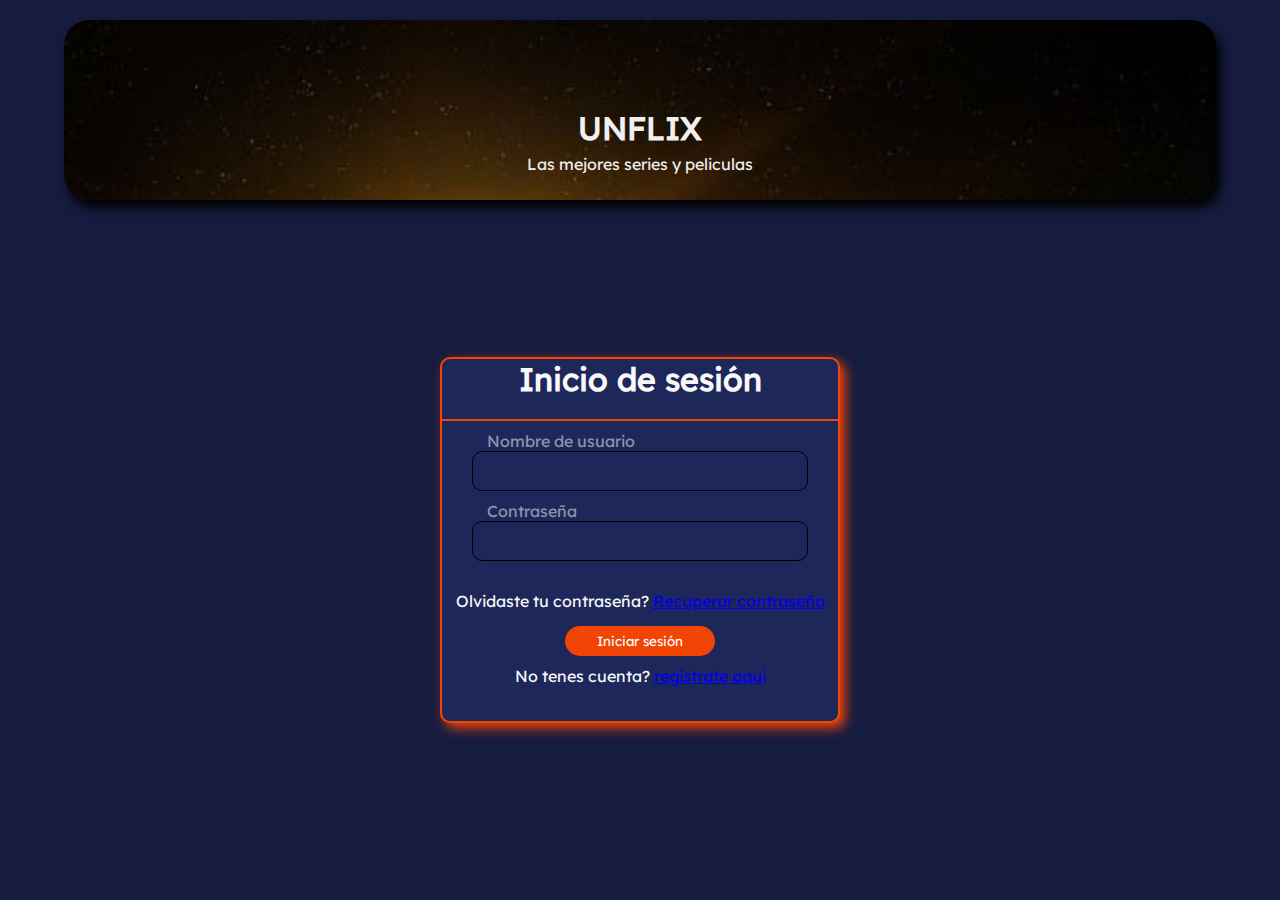
==== index.html @ 873b6b62 "saqué la carpeta principal" ====
<!DOCTYPE html>
<html lang="es">
  <head>
    <meta charset="UTF-8" />
    <meta name="viewport" content="width=device-width, initial-scale=1.0" />
    <title>Iniciar sesión - Uniflix</title>
    <link rel="stylesheet" href="styles/style.css" />
    <link rel="icon" href="assets/icons/LogoUnflix.png" />
  </head>
  <body>
    <header>
      <section class="container">
        <h1>UNFLIX</h1>
        <div class="contenedor_imagen_subTitulo">
          <p>Las mejores series y peliculas</p>
          <img src="assets/images/imagenTierra.jpg" alt="" />
        </div>
      </section>
    </header>
    <section class="formulario">
      <h2>Inicio de sesión</h2>
      <form onsubmit="return valida_campo(event)">
        <div class="contenedorCampo">
          <label for="campoDeTexto1">Nombre de usuario</label>
          <input type="text " name="Nombre" id="campoDeTexto1" />
        </div>
        <div class="contenedorCampo">
          <label for="campoDeTexto2">Contraseña</label>
          <input type="password" id="campoDeTexto2" />
        </div>
        <p class="link_recuperar_contraseña">
          Olvidaste tu contraseña?
          <a href="../TP_PW1/pages/recuContraseña.html">Recuperar contraseña</a>
        </p>
        <button id="boton_inicio" name="boton_inicio" type="submit" class="boton_inicio"> Iniciar sesión</button>

        <p class="link_registro">
          No tenes cuenta?
          <a href="../TP_PW1/pages/registro.html">registrate aqui</a>
        </p>
      </form>
    </section>
  </body>
  <script type="text/javascript" src="./scripts/index.js"></script>
</html>
---- styles/style.css ----
@font-face {
    font-family: 'medium';
    src: url(../assets/fonts/Lexend-Deca/LexendDeca-Medium.ttf);

}

@font-face {
    font-family: 'regular';
    src: url(../assets/fonts/Lexend-Deca/LexendDeca-Regular.ttf);
}

* {
    margin: 0;
    padding: 0;
    box-sizing: border-box;
    font-family: 'regular';
}

body {
    background-color: #161C40;
}

header {
    margin: 0px;
    color: #f0f0f0;
    font-family: "Open Sans", sans-serif;
}

.container {
    width: 90vw;
    height: 180px;
    margin-top: 25px;
    border-radius: 25px;
    overflow: hidden;
    position: relative;
    margin: 20px auto;
    box-shadow: 5px 8px 12px #000;

}

.container img {
    width: 100%;
    height: 100%;

}

.container h1 {
    font-size: 2rem;
    position: absolute;
    left: 50%;
    top: 60%;
    transform: translate(-50%, -50%);

}

.container p {

    position: absolute;
    left: 50%;
    top: 80%;
    transform: translate(-50%, -50%);

}

.formulario {
    color: rgb(248, 248, 248);
    position: absolute;
    left: 50%;
    top: 60%;
    transform: translate(-50%, -50%);
    width: 400px;
    background: #1e2759;
    border-radius: 10px;
    border: 2px #f24405 solid;
    box-shadow: 5px 5px 12px #f24405;
}

.formulario h2 {
    font-size: 2rem;
    text-align: center;
    padding: 0 0 20px 0;
    border-bottom: 2px #f24405 solid;
}

form .contenedorCampo {
    position: relative;
    margin: 30px;
}

.contenedorCampo input {
    color: #ffffff;
    width: 100%;
    padding: 0 5px;
    height: 40px;
    font-size: 16px;
    border: 1px #000000 solid;
    border-radius: 10px;
    background: none;
}

.contenedorCampo label {
    position: absolute;
    top: -10px;
    left: 15px;
    color: #ffffff84;
    transform: translateY(-50%);
}

.boton_inicio {
    width: 150px;
    height: 30px;
    background: #f24405;
    border-radius: 25px;
    color: white;
    border: 2px #ff1327;
    position: absolute;
    left: 50%;
    transform: translate(-50%);
    cursor: pointer;
}

.link_recuperar_contraseña {
    text-align: center;
    margin-bottom: 15px;

}

.link_registro {
    text-align: center;
    margin-top: 30px;
    margin-bottom: 10px;
    padding: 25px;
}

/* recuperarContraseña */

.boton_email {
    width: 150px;
    height: 30px;
    border: 2px #ff1327;
    background: #f24405;
    color: white;
    border-radius: 25px;
    margin-left: 25px;
    margin-bottom: 20px;
}

.boton_cancelar {
    width: 150px;
    height: 30px;
    border: 2px #ff1327;
    background: #f24405;
    color: white;
    border-radius: 25px;
    margin-left: 25px;

}

.formulario_recuperar_contraseña {
    color: rgb(248, 248, 248);
    position: absolute;
    left: 50%;
    top: 50%;
    transform: translate(-50%, -50%);
    width: 400px;
    background: #1e2759;
    border-radius: 10px;
    border: 2px #f24405 solid;
    box-shadow: 5px 5px 12px #f24405;
}

.formulario_recuperar_contraseña h2 {
    font-size: 2rem;
    text-align: center;
    padding: 0 0 20px 0;
    border-bottom: 2px #f24405 solid;
}

.boton_email {
    cursor: pointer;
}

/* registro */
.formulario_registrar_usuario {
    color: rgb(248, 248, 248);
    position: absolute;
    left: 50%;
    top: 50%;
    transform: translate(-50%, -50%);
    width: 700px;
    background: #1e2759;
    border-radius: 10px;
    border: 2px #f24405 solid;
    box-shadow: 5px 5px 12px #f24405;
}

.formulario_registrar_usuario h2 {
    font-size: 2rem;
    text-align: center;
    padding: 0 0 20px 0;
    border-bottom: 2px #f24405 solid;
}

.formulario_registro {
    display: flex;
    justify-content: center;
}

.botones_pagos {
    display: flex;
}

.botones_pagos div {
    margin: auto;
    margin-top: 10px;
}

#cupon_pago {
    width: 20px;
}

/*-----------------*/
button a {
    text-decoration: none;
    color: #f0f0f0;
}

@media screen and (max-width: 960px) {
    .container {
        width: 90vw;
        height: 140px;
    }

    .formulario {
        left: 50%;
        top: 45%;

    }

}

@media screen and (max-width: 752px) {
    .formulario_registrar_usuario {
        width: 600px;
    }
}

@media screen and (max-width: 430px) {
    .contenedor_imagen_subTitulo {
        display: none;
    }

    .container {
        height: 70px;
        border-radius: 25px;
        margin: 20px auto;
        box-shadow: 5px 8px 12px #f24405;
        border: #f24405 2px solid;
    }

    .formulario {
        left: 50%;
        top: 40%;
        width: 350px;
    }

    /* ------------------- */
    .formulario_recuperar_contraseña {
        left: 50%;
        top: 35%;
        width: 350px;
    }

    /* ------------------- */
    .formulario_registrar_usuario {
        width: 350px;
    }

    .formulario_registro {
        display: grid;
        justify-content: center;
    }

    .boton_cancelar {
        width: 130px;
    }

    .boton_email {
        width: 130px;
    }
}
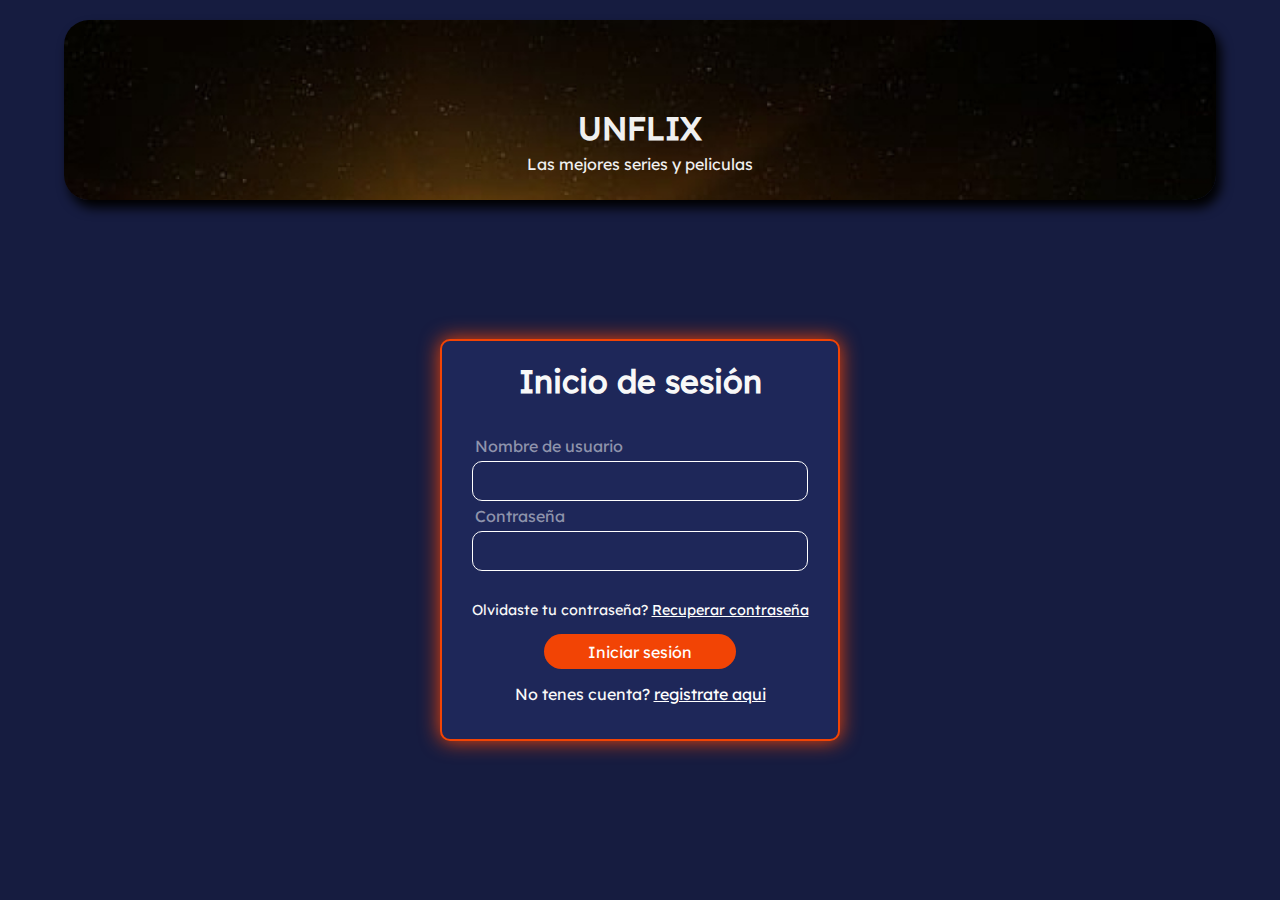
==== commit 5e4d002c: "cambios login" ====
--- a/index.html
+++ b/index.html
@@ -6,6 +6,7 @@
     <title>Iniciar sesión - Uniflix</title>
     <link rel="stylesheet" href="styles/style.css" />
     <link rel="icon" href="assets/icons/LogoUnflix.png" />
+    <script type="text/javascript" src="scripts/index.js" defer></script>
   </head>
   <body>
     <header>
@@ -13,7 +14,7 @@
         <h1>UNFLIX</h1>
         <div class="contenedor_imagen_subTitulo">
           <p>Las mejores series y peliculas</p>
-          <img src="assets/images/imagenTierra.jpg" alt="" />
+          <img src="assets/images/imagenTierra.jpg" alt="imagen-login" />
         </div>
       </section>
     </header>
@@ -30,16 +31,15 @@
         </div>
         <p class="link_recuperar_contraseña">
           Olvidaste tu contraseña?
-          <a href="../TP_PW1/pages/recuContraseña.html">Recuperar contraseña</a>
+          <a href="pages/recuContraseña.html">Recuperar contraseña</a>
         </p>
         <button id="boton_inicio" name="boton_inicio" type="submit" class="boton_inicio"> Iniciar sesión</button>
 
         <p class="link_registro">
           No tenes cuenta?
-          <a href="../TP_PW1/pages/registro.html">registrate aqui</a>
+          <a href="pages/registro.html">registrate aqui</a>
         </p>
       </form>
     </section>
   </body>
-  <script type="text/javascript" src="./scripts/index.js"></script>
 </html>
--- a/styles/style.css
+++ b/styles/style.css
@@ -34,7 +34,7 @@
     overflow: hidden;
     position: relative;
     margin: 20px auto;
-    box-shadow: 5px 8px 12px #000;
+    box-shadow: 5px 8px 12px #000000;
 
 }
 
@@ -72,14 +72,13 @@
     background: #1e2759;
     border-radius: 10px;
     border: 2px #f24405 solid;
-    box-shadow: 5px 5px 12px #f24405;
+    box-shadow: 0px 0px 20px #f24405;
 }
 
 .formulario h2 {
     font-size: 2rem;
     text-align: center;
-    padding: 0 0 20px 0;
-    border-bottom: 2px #f24405 solid;
+    padding: 20px 0 30px 0;
 }
 
 form .contenedorCampo {
@@ -93,22 +92,26 @@
     padding: 0 5px;
     height: 40px;
     font-size: 16px;
-    border: 1px #000000 solid;
+    border: 1px #ffffff solid;
     border-radius: 10px;
     background: none;
 }
 
+.contenedorCampo input:focus{
+    outline: none;
+}
+
 .contenedorCampo label {
     position: absolute;
-    top: -10px;
-    left: 15px;
+    top: -15px;
+    left: 3px;
     color: #ffffff84;
     transform: translateY(-50%);
 }
 
 .boton_inicio {
-    width: 150px;
-    height: 30px;
+    width: 12em;
+    height: 2.2em;
     background: #f24405;
     border-radius: 25px;
     color: white;
@@ -117,19 +120,37 @@
     left: 50%;
     transform: translate(-50%);
     cursor: pointer;
+    font-size: 1em;
 }
 
 .link_recuperar_contraseña {
     text-align: center;
     margin-bottom: 15px;
+    font-size: .9em;
+
+    & a{
+        color: white;
+    } 
+    a:hover{
+        color: #f24405;
+    }
 
 }
 
 .link_registro {
     text-align: center;
-    margin-top: 30px;
+    margin-top: 40px;
     margin-bottom: 10px;
     padding: 25px;
+    font-size: 1em;
+
+
+    & a{
+        color: white;
+    } 
+    a:hover{
+        color: #f24405;
+    }
 }
 
 /* recuperarContraseña */
